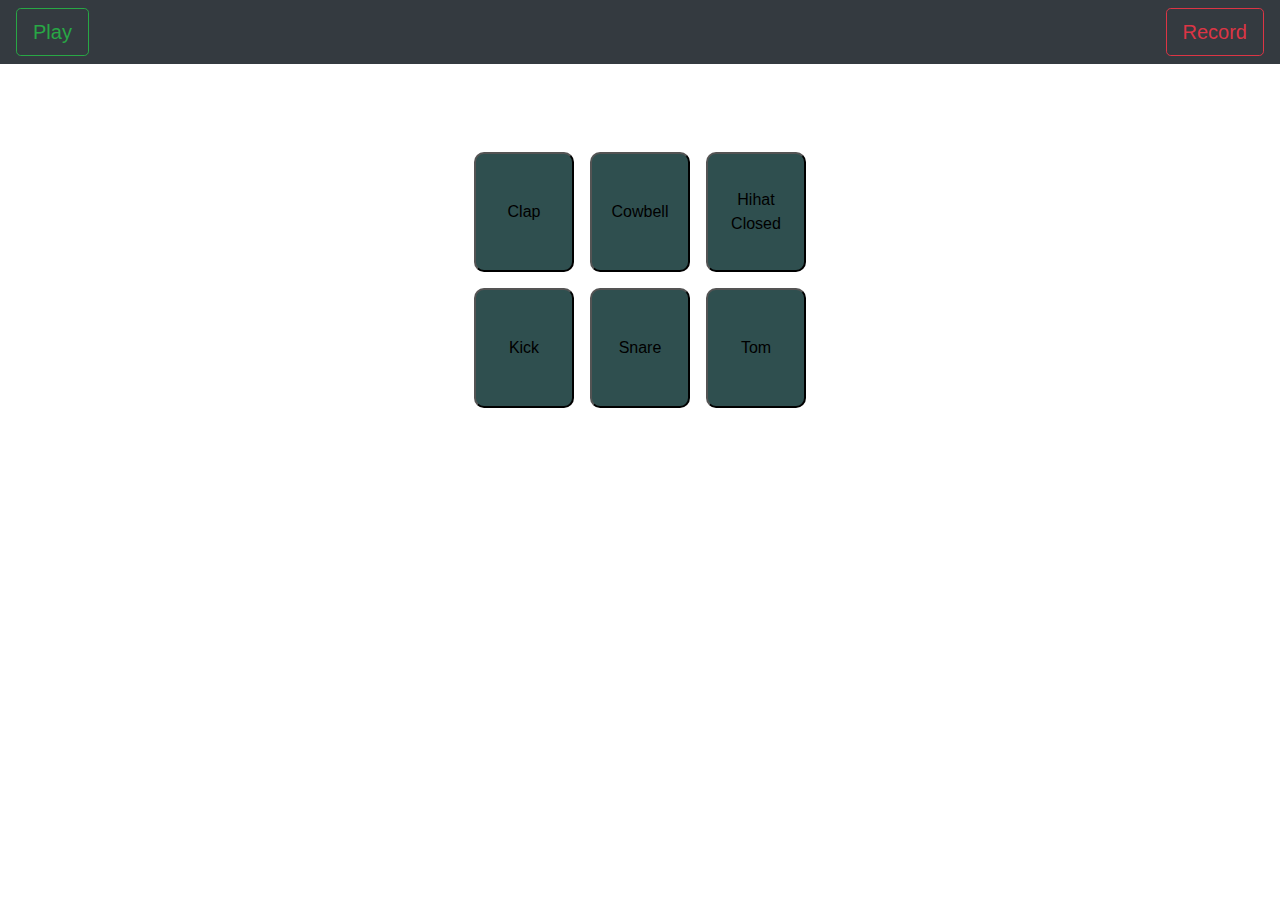
==== SoundKit/index.html @ c36cb1cb "Basic soundKit grid created" ====
<!DOCTYPE html>
<html lang="en">
<head>
    <meta charset="UTF-8">
    <meta name="viewport" content="width=device-width, initial-scale=1.0">
    <meta http-equiv="X-UA-Compatible" content="ie=edge">
    <link rel="stylesheet" href="styles.css">
    <link rel="stylesheet" href="https://stackpath.bootstrapcdn.com/bootstrap/4.3.1/css/bootstrap.min.css" integrity="sha384-ggOyR0iXCbMQv3Xipma34MD+dH/1fQ784/j6cY/iJTQUOhcWr7x9JvoRxT2MZw1T" crossorigin="anonymous">
    <title>Soundkit</title>
</head>
<body>
    <audio src="sounds/808_clap.wav" autostart="false" id="Clap"></audio>
    <audio src="sounds/808_cowbell.wav" autostart="false" id="Cowbell"></audio>
    <audio src="sounds/808_hihatclosed.wav" autostart="false" id="Hihat"></audio>
    <audio src="sounds/808_kick.wav" autostart="false" id="Kick"></audio>
    <audio src="sounds/808_snare.wav" autostart="false" id="Snare"></audio>
    <audio src="sounds/808_tom.wav" autostart="false" id="Tom"></audio>

    
    <nav class="navbar navbar-light bg-dark">
            <button class="btn btn-outline-success btn-lg" type="button">Play</button>
            <button class="btn btn-outline-danger btn-lg" type="button">Record</button>
      </nav>

    <div class="container">
        <div class="row justify-content-center">
            <button type="button" class="button" onclick ="playSample('Clap')">Clap</button>
            <button type="button" class="button" onclick ="playSample('Cowbell')">Cowbell</button>
            <button type="button" class="button" onclick ="playSample('Hihat')">Hihat Closed</button>
        </div>
        <div class="row justify-content-center">
            <button type="button" class="button" onclick ="playSample('Kick')">Kick</button>
            <button type="button" class="button" onclick ="playSample('Snare')">Snare</button>
            <button type="button" class="button" onclick ="playSample('Tom')">Tom</button>
        </div>
    </div>

    <script src="script.js "></script>

</body>
</html>
---- SoundKit/styles.css ----
.button {
    background-color: darkslategrey;
    width: 100px;
    height: 120px;
    margin: 0.5em;
    padding: 10px;
    border-radius: 10px;
    text-align: center;
    font-family: sans-serif;
}

.container {
    margin-top: 5em;
}
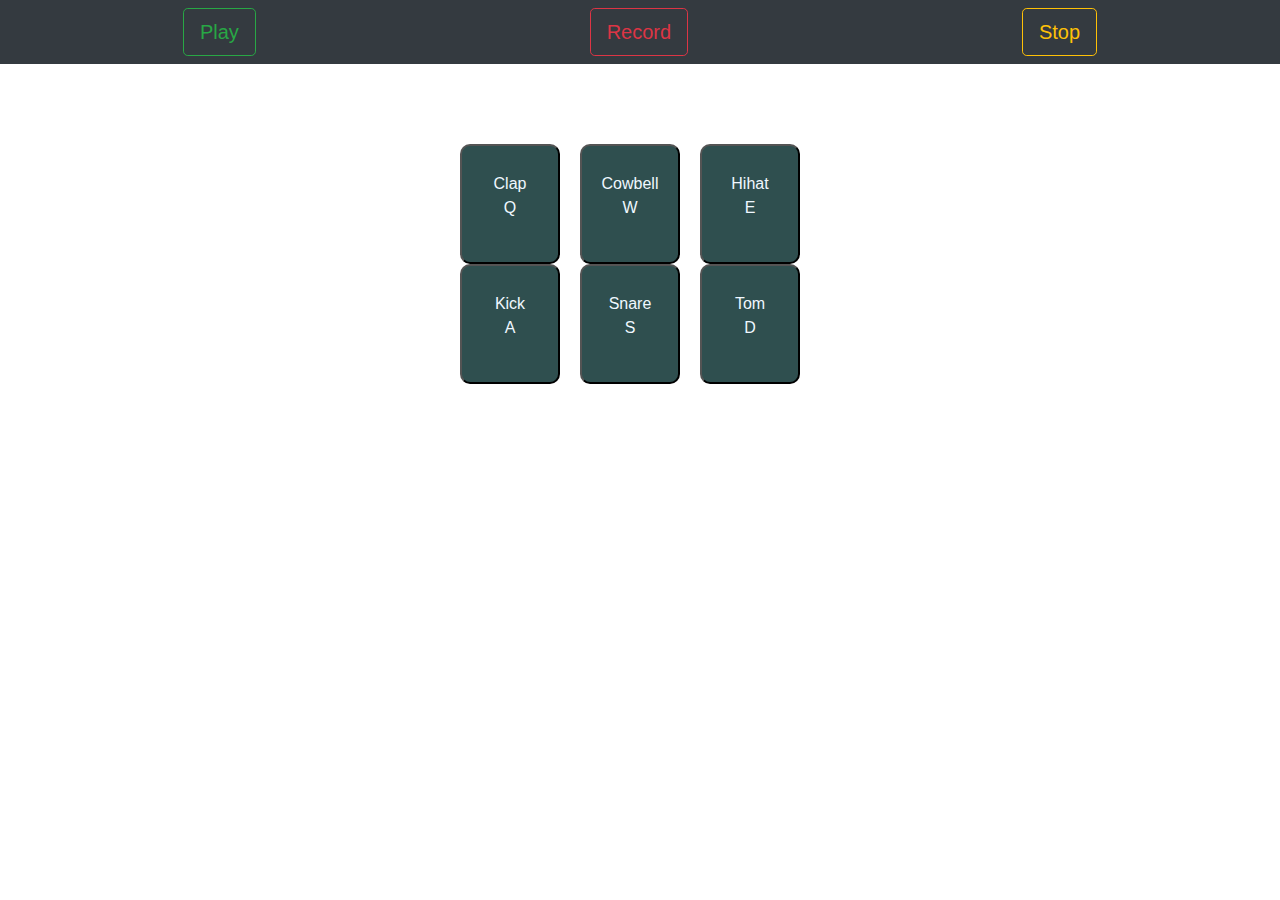
==== commit 32e110ec: "Added: playing audio on key down event" ====
--- a/SoundKit/index.html
+++ b/SoundKit/index.html
@@ -6,9 +6,11 @@
     <meta http-equiv="X-UA-Compatible" content="ie=edge">
     <link rel="stylesheet" href="styles.css">
     <link rel="stylesheet" href="https://stackpath.bootstrapcdn.com/bootstrap/4.3.1/css/bootstrap.min.css" integrity="sha384-ggOyR0iXCbMQv3Xipma34MD+dH/1fQ784/j6cY/iJTQUOhcWr7x9JvoRxT2MZw1T" crossorigin="anonymous">
+    <script src="https://ajax.googleapis.com/ajax/libs/jquery/2.1.1/jquery.min.js"></script>
     <title>Soundkit</title>
 </head>
 <body>
+    
     <audio src="sounds/808_clap.wav" autostart="false" id="Clap"></audio>
     <audio src="sounds/808_cowbell.wav" autostart="false" id="Cowbell"></audio>
     <audio src="sounds/808_hihatclosed.wav" autostart="false" id="Hihat"></audio>
@@ -17,25 +19,45 @@
     <audio src="sounds/808_tom.wav" autostart="false" id="Tom"></audio>
 
     
-    <nav class="navbar navbar-light bg-dark">
-            <button class="btn btn-outline-success btn-lg" type="button">Play</button>
-            <button class="btn btn-outline-danger btn-lg" type="button">Record</button>
+    <nav class="navbar navbar-light bg-dark justify-content-around">
+            <button class="btn btn-outline-success btn-lg" id="playButton" type="button">Play</button>
+            <button class="btn btn-outline-danger btn-lg" id="recordButton" type="button">Record</button>
+            <button class="btn btn-outline-warning btn-lg" id="stopButton" type="button">Stop</button>
+            
       </nav>
 
     <div class="container">
         <div class="row justify-content-center">
-            <button type="button" class="button" onclick ="playSample('Clap')">Clap</button>
-            <button type="button" class="button" onclick ="playSample('Cowbell')">Cowbell</button>
-            <button type="button" class="button" onclick ="playSample('Hihat')">Hihat Closed</button>
+            <button type="button" class="button" id ='q' onclick ="playSample('Clap')">Clap
+                <p>Q</p>
+            </button>
+            <button type="button" class="button" id="w" onclick ="playSample('Cowbell')">Cowbell
+                <p>W</p>
+            </button>
+            <button type="button" class="button" id="e" onclick ="playSample('Hihat')">Hihat
+                <p>E</p>
+            </button>
         </div>
         <div class="row justify-content-center">
-            <button type="button" class="button" onclick ="playSample('Kick')">Kick</button>
-            <button type="button" class="button" onclick ="playSample('Snare')">Snare</button>
-            <button type="button" class="button" onclick ="playSample('Tom')">Tom</button>
+            <button type="button" class="button" id="a" onclick ="playSample('Kick')">Kick
+                <p>A</p>
+            </button>
+            <button type="button" class="button" id="s" onclick ="playSample('Snare')">Snare
+                <p>S</p>
+            </button>
+            <button type="button" class="button" id="d" onclick ="playSample('Tom')">Tom
+                <p>D</p>
+            </button>
         </div>
     </div>
 
+    
+
+
+
     <script src="script.js "></script>
+    <script src="jquery.js"></script>
+    
 
 </body>
 </html>--- a/SoundKit/styles.css
+++ b/SoundKit/styles.css
@@ -2,13 +2,14 @@
     background-color: darkslategrey;
     width: 100px;
     height: 120px;
-    margin: 0.5em;
+    margin-right: 20px;
     padding: 10px;
     border-radius: 10px;
     text-align: center;
     font-family: sans-serif;
+    color: aliceblue;
 }
 
 .container {
     margin-top: 5em;
-}+}
